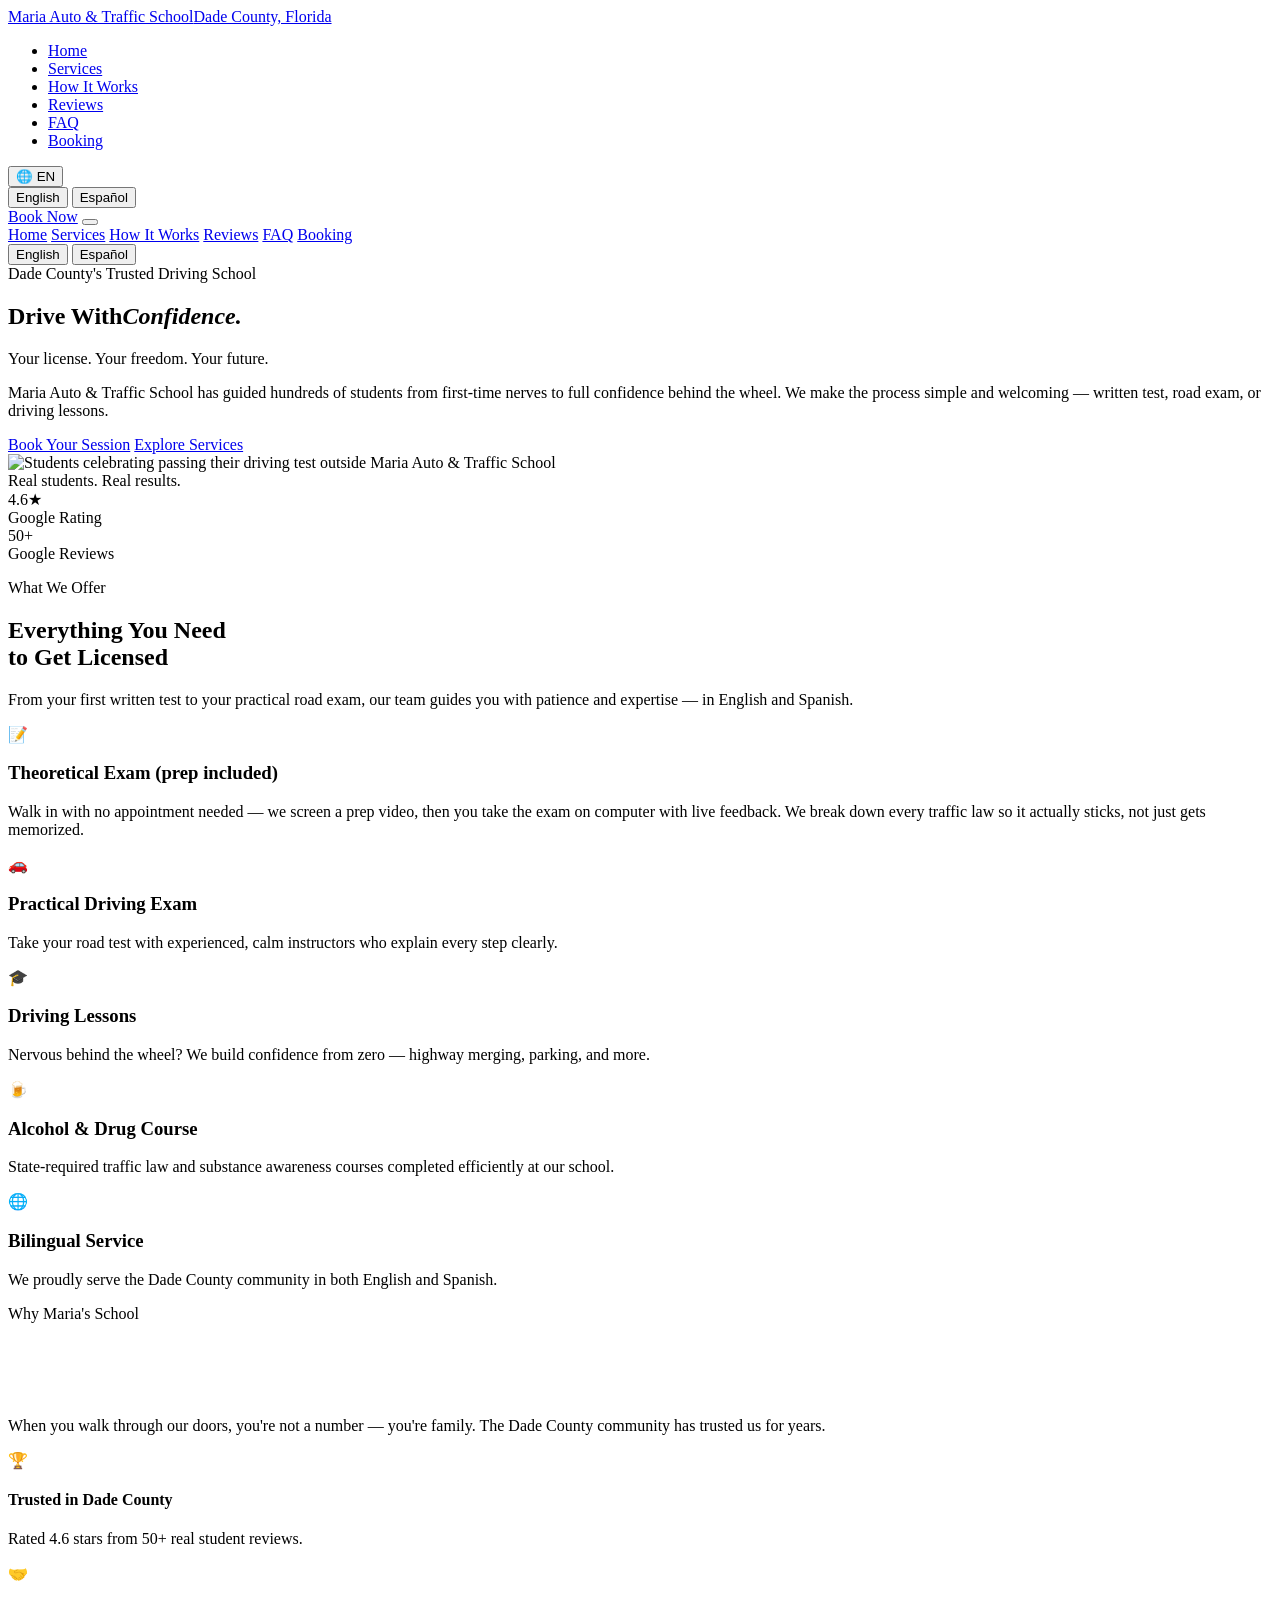
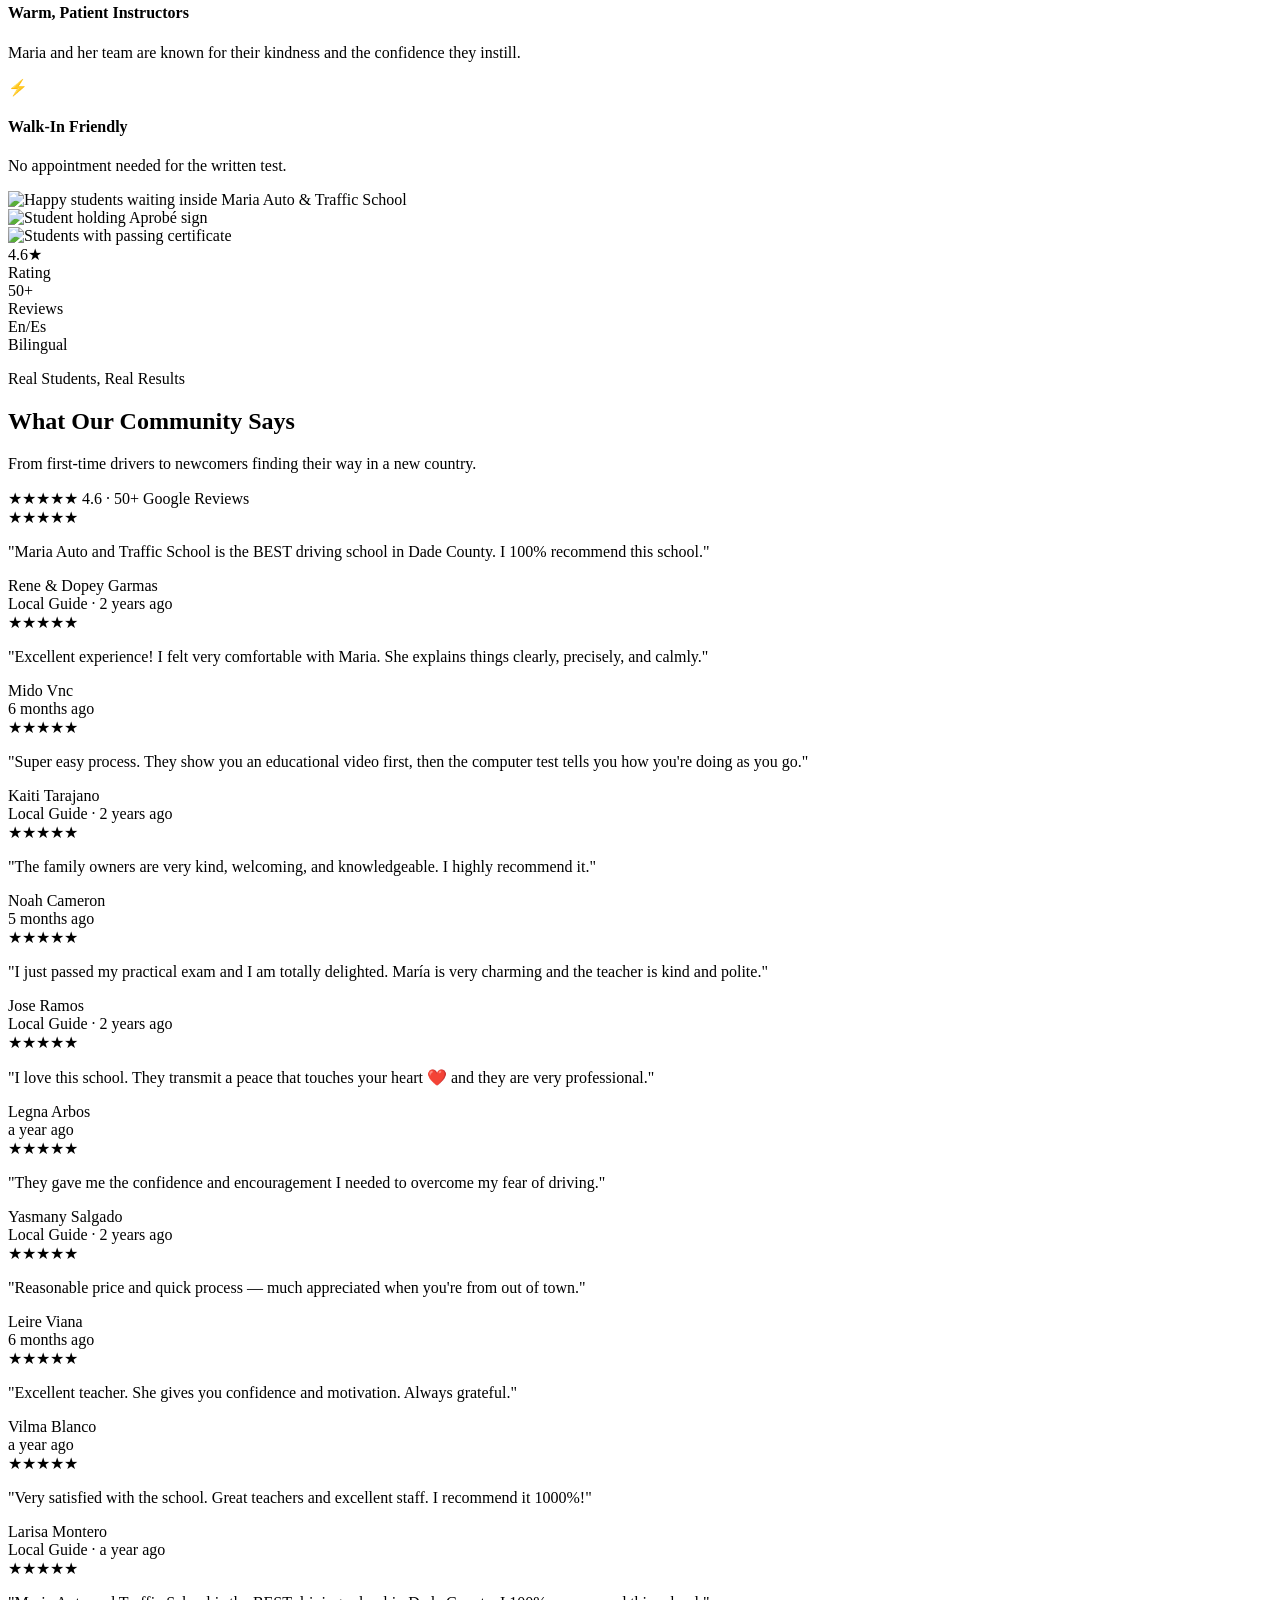
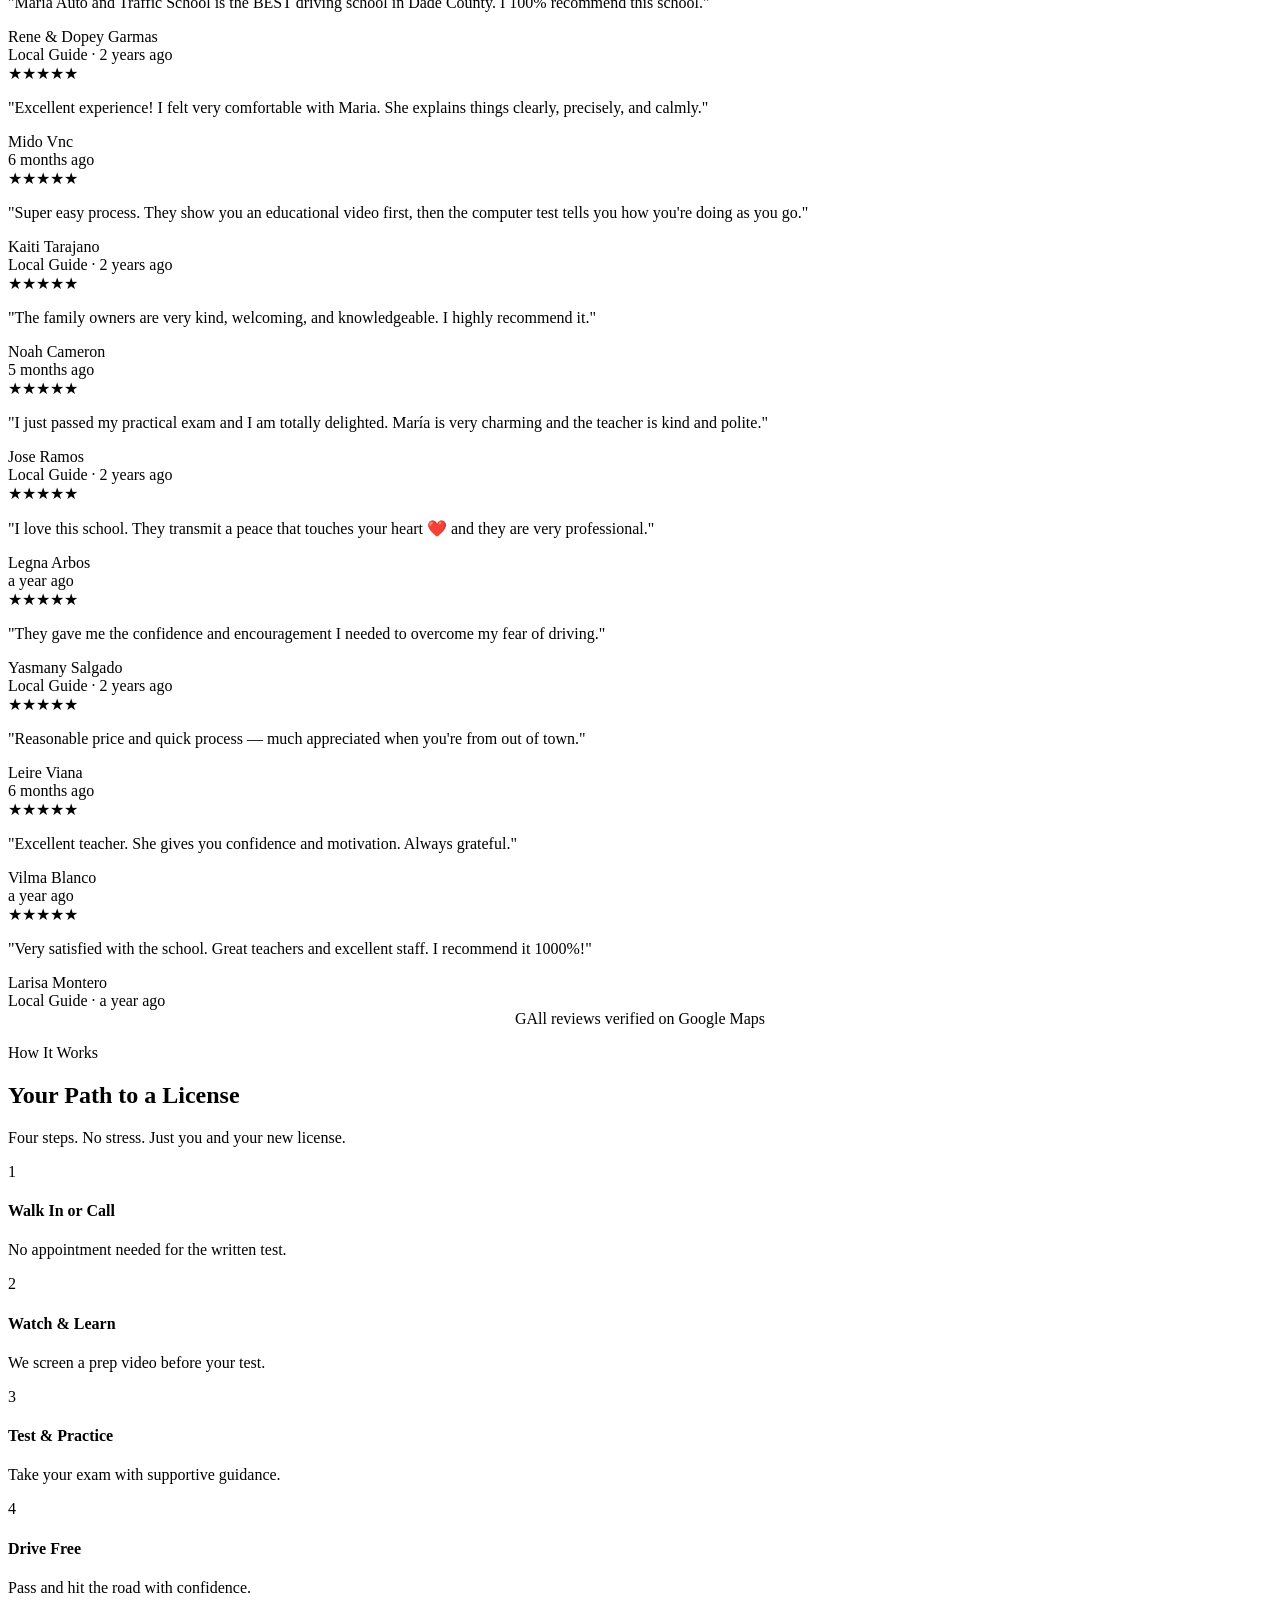
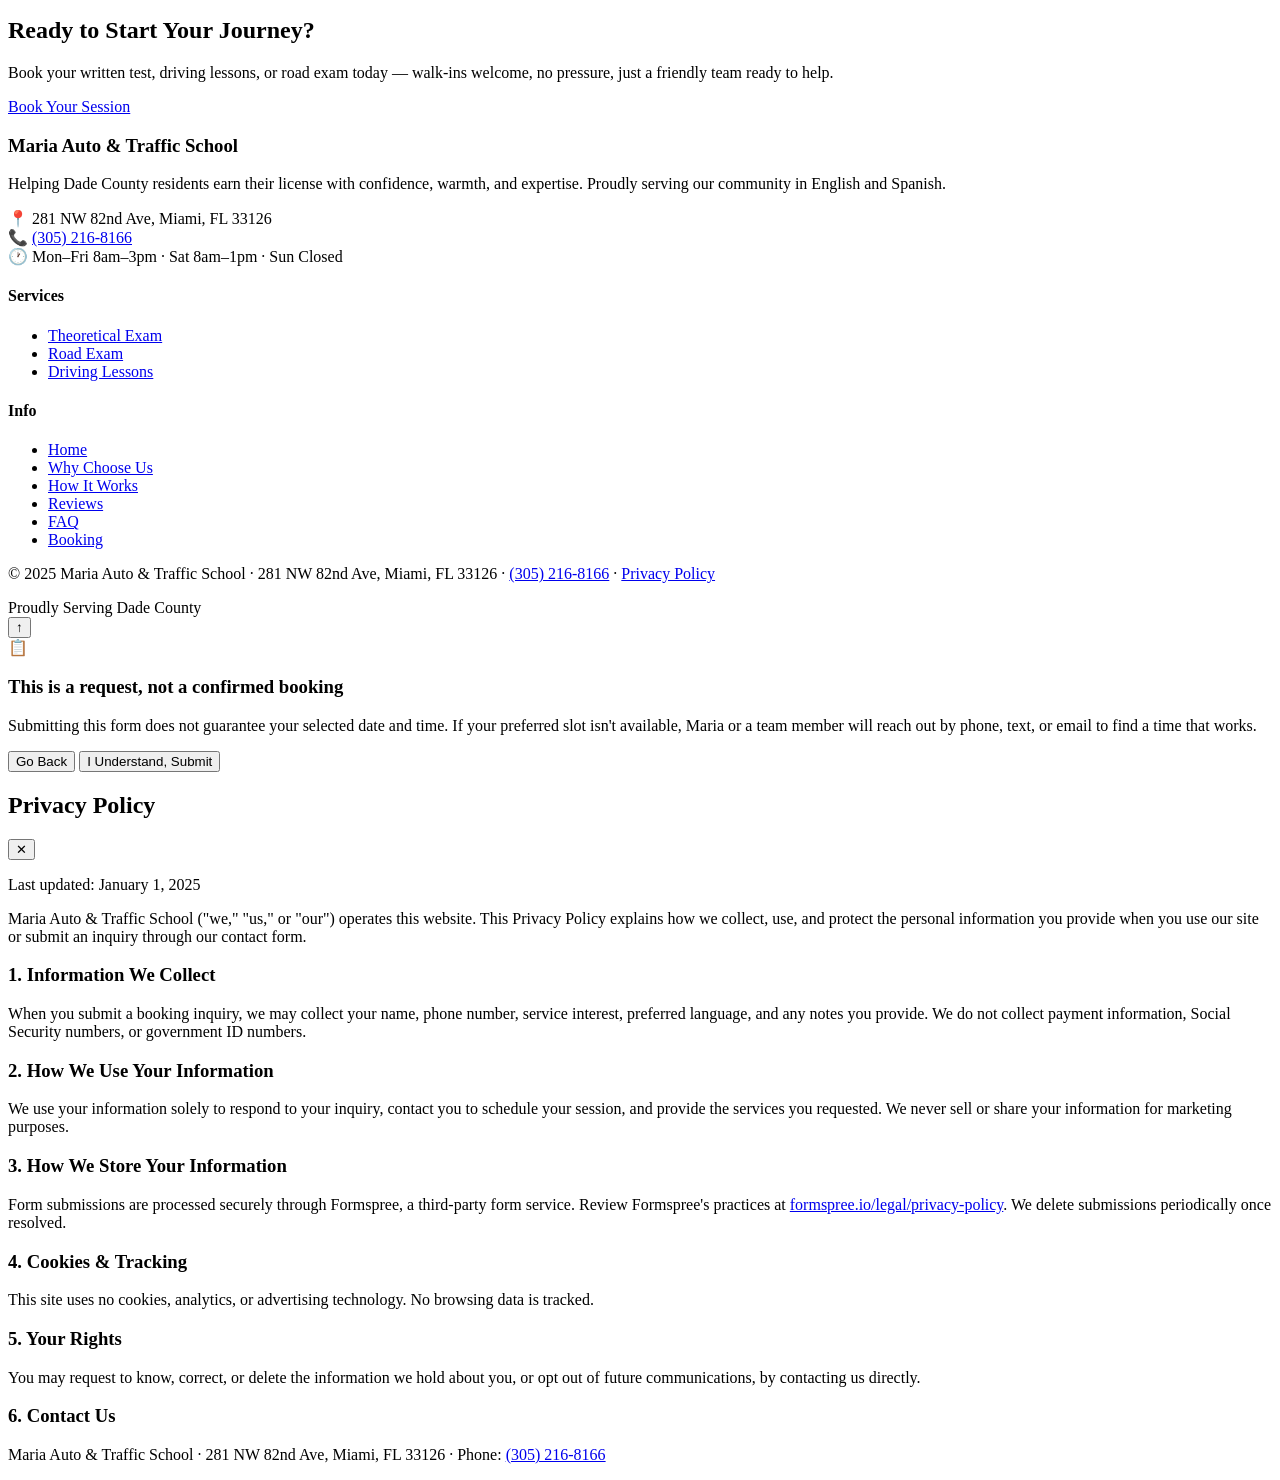
==== admin/index.html @ b940eeb6 "Add initial HTML structure for admin page" ====
<!DOCTYPE html>
<html lang="en" id="html-root">
<head>
<meta charset="UTF-8">
<meta name="viewport" content="width=device-width, initial-scale=1.0">
<title>Maria Auto & Traffic School — Dade County's Trusted Driving School</title>

<link rel="icon" type="image/svg+xml" href="data:image/svg+xml,%3Csvg xmlns='http://www.w3.org/2000/svg' viewBox='0 0 100 100'%3E%3Crect width='100' height='100' rx='20' fill='%230d1f3c'/%3E%3Ctext x='50' y='68' font-family='Georgia,serif' font-size='58' font-weight='700' fill='%23c9a84c' text-anchor='middle'%3EM%3C/text%3E%3C/svg%3E">

<meta name="description" content="Maria Auto & Traffic School — Miami-Dade's trusted driving school. Written tests, road exams, and driving lessons in English and Spanish. Walk-ins welcome.">
<meta name="robots" content="index, follow">
<link rel="canonical" href="https://mariaautoschool.netlify.app/">
<meta property="og:type" content="website">
<meta property="og:title" content="Maria Auto & Traffic School">
<meta property="og:description" content="Miami-Dade's trusted driving school. Written tests, road exams & driving lessons in English and Spanish.">
<meta property="og:image" content="https://mariaautoschool.netlify.app/images/maria3.jpg">
<meta property="og:image:alt" content="Students celebrating passing their driving test outside Maria Auto & Traffic School">
<meta name="twitter:card" content="summary_large_image">
<meta name="twitter:image" content="https://mariaautoschool.netlify.app/images/maria3.jpg">
<link rel="preconnect" href="https://fonts.googleapis.com">
<link href="https://fonts.googleapis.com/css2?family=Playfair+Display:ital,wght@0,400;0,700;0,900;1,400;1,700&family=DM+Sans:wght@300;400;500&family=Cormorant+Garamond:ital,wght@0,300;1,300;1,600&display=swap" rel="stylesheet">
<link rel="stylesheet" href="style.css">

<script type="application/ld+json">
{
  "@context": "https://schema.org",
  "@type": "DrivingSchool",
  "name": "Maria Auto & Traffic School",
  "image": "https://mariaautoschool.netlify.app/images/maria5.jpg",
  "url": "https://mariaautoschool.netlify.app/",
  "telephone": "+1-305-216-8166",
  "address": {
    "@type": "PostalAddress",
    "streetAddress": "281 NW 82nd Ave",
    "addressLocality": "Miami",
    "addressRegion": "FL",
    "postalCode": "33126",
    "addressCountry": "US"
  },
  "openingHoursSpecification": [
    {
      "@type": "OpeningHoursSpecification",
      "dayOfWeek": ["Monday", "Tuesday", "Wednesday", "Thursday", "Friday"],
      "opens": "08:00",
      "closes": "15:00"
    },
    {
      "@type": "OpeningHoursSpecification",
      "dayOfWeek": "Saturday",
      "opens": "08:00",
      "closes": "13:00"
    }
  ],
  "aggregateRating": {
    "@type": "AggregateRating",
    "ratingValue": "4.6",
    "reviewCount": "50",
    "bestRating": "5",
    "worstRating": "1"
  },
  "priceRange": "$50-$150",
  "areaServed": "Miami-Dade County, FL",
  "availableLanguage": ["English", "Spanish"]
}
</script>
<script src="https://identity.netlify.com/v1/netlify-identity-widget.js"></script>
</head>
<body>

<!-- NAV -->
<nav>
  <a href="index.html" class="nav-logo">Maria Auto & Traffic School<span>Dade County, Florida</span></a>
  <ul class="nav-links">
    <li><a href="index.html" data-i18n="nav.home">Home</a></li>
    <li><a href="#services" data-i18n="nav.services">Services</a></li>
    <li><a href="#process" data-i18n="nav.process">How It Works</a></li>
    <li><a href="#reviews" data-i18n="nav.reviews">Reviews</a></li>
    <li><a href="faq.html" data-i18n="footer.faq">FAQ</a></li>
    <li><a href="book.html" data-i18n="nav.contact">Booking</a></li>
  </ul>
  <div class="nav-right">
    <div class="lang-switch">
      <button class="lang-btn" id="lang-btn">🌐 <span id="lang-btn-label">EN</span></button>
      <div class="lang-menu" id="lang-menu">
        <button class="lang-option" data-lang="en">English</button>
        <button class="lang-option" data-lang="es">Español</button>
      </div>
    </div>
    <a href="book.html" class="nav-cta" data-i18n="nav.cta">Book Now</a>
    <button class="nav-hamburger" id="hamburger" aria-label="Open menu"><span></span><span></span><span></span></button>
  </div>
</nav>

<div class="mobile-menu" id="mobile-menu">
  <a href="index.html" class="mobile-link" data-i18n="nav.home">Home</a>
  <a href="#services" class="mobile-link" data-i18n="nav.services">Services</a>
  <a href="#process" class="mobile-link" data-i18n="nav.process">How It Works</a>
  <a href="#reviews" class="mobile-link" data-i18n="nav.reviews">Reviews</a>
  <a href="faq.html" class="mobile-link" data-i18n="footer.faq">FAQ</a>
  <a href="book.html" class="mobile-link" data-i18n="nav.contact">Booking</a>
  <div class="mobile-lang">
    <button data-lang="en">English</button>
    <button data-lang="es">Español</button>
  </div>
</div>

<section class="hero">
  <div class="hero-bg-texture"></div>
  <div class="hero-left">
    <div class="hero-badge"><span class="hero-badge-dot"></span><span data-i18n="hero.badge">Dade County's Trusted Driving School</span></div>
    <h1 class="hero-headline" data-i18n-html="hero.headline">Drive With<em>Confidence.</em></h1>
    <p class="hero-sub" data-i18n="hero.sub">Your license. Your freedom. Your future.</p>
    <p class="hero-body" data-i18n="hero.body">Maria Auto & Traffic School has guided hundreds of students from first-time nerves to full confidence behind the wheel. We make the process simple and welcoming — written test, road exam, or driving lessons.</p>
    <div class="hero-actions">
      <a href="book.html" class="btn-primary" data-i18n="hero.cta1">Book Your Session</a>
      <a href="#services" class="btn-secondary" data-i18n="hero.cta2">Explore Services</a>
    </div>
  </div>
  <div class="hero-right">
    <div class="hero-photo-wrap">
      <div class="hero-photo">
        <img src="images/maria3.jpg" alt="Students celebrating passing their driving test outside Maria Auto & Traffic School">
        <div class="hero-photo-badge" data-i18n="hero.photoBadge">Real students. Real results.</div>
      </div>
      <div class="hero-stats-row">
        <div class="hero-stat-card">
          <div class="stat-number">4.6★</div>
          <div class="stat-label" data-i18n="hero.statRating">Google Rating</div>
        </div>
        <div class="hero-stat-card">
          <div class="stat-number">50+</div>
          <div class="stat-label" data-i18n="hero.statReviews">Google Reviews</div>
        </div>
      </div>
    </div>
  </div>
</section>

<section class="services" id="services">
  <div class="services-header">
    <div>
      <p class="section-label" data-i18n="services.label">What We Offer</p>
      <h2 class="section-title" data-i18n-html="services.title">Everything You Need<br>to Get Licensed</h2>
    </div>
    <p class="services-desc" data-i18n="services.desc">From your first written test to your practical road exam, our team guides you with patience and expertise — in English and Spanish.</p>
  </div>
  <div class="services-grid">
    <div class="service-card fade-up">
      <div class="service-icon">📝</div>
      <h3 class="service-name" data-i18n="services.s5title">Theoretical Exam (prep included)</h3>
      <p class="service-desc" data-i18n="services.s5desc">Walk in with no appointment needed — we screen a prep video, then you take the exam on computer with live feedback. We break down every traffic law so it actually sticks, not just gets memorized.</p>
    </div>
    <div class="service-card fade-up">
      <div class="service-icon">🚗</div>
      <h3 class="service-name" data-i18n="services.s2title">Practical Driving Exam</h3>
      <p class="service-desc" data-i18n="services.s2desc">Take your road test with experienced, calm instructors who explain every step clearly.</p>
    </div>
    <div class="service-card fade-up">
      <div class="service-icon">🎓</div>
      <h3 class="service-name" data-i18n="services.s3title">Driving Lessons</h3>
      <p class="service-desc" data-i18n="services.s3desc">Nervous behind the wheel? We build confidence from zero — highway merging, parking, and more.</p>
    </div>
    <div class="service-card fade-up">
      <div class="service-icon">🍺</div>
      <h3 class="service-name" data-i18n="services.s4title">Alcohol & Drug Course</h3>
      <p class="service-desc" data-i18n="services.s4desc">State-required traffic law and substance awareness courses completed efficiently at our school.</p>
    </div>
    <div class="service-card fade-up">
      <div class="service-icon">🌐</div>
      <h3 class="service-name" data-i18n="services.s6title">Bilingual Service</h3>
      <p class="service-desc" data-i18n="services.s6desc">We proudly serve the Dade County community in both English and Spanish.</p>
    </div>
  </div>
</section>

<section class="why" id="why">
  <div class="why-left">
    <p class="section-label" style="color:var(--gold)" data-i18n="why.label">Why Maria's School</p>
    <h2 class="section-title" style="color:#fff" data-i18n-html="why.title">Family-Run.<br>Community-Trusted.</h2>
    <p class="why-body" data-i18n="why.body">When you walk through our doors, you're not a number — you're family. The Dade County community has trusted us for years.</p>
    <div class="why-features">
      <div class="why-feature">
        <div class="why-feature-icon">🏆</div>
        <div class="why-feature-text"><h4 data-i18n="why.f1title">Trusted in Dade County</h4><p data-i18n="why.f1desc">Rated 4.6 stars from 50+ real student reviews.</p></div>
      </div>
      <div class="why-feature">
        <div class="why-feature-icon">🤝</div>
        <div class="why-feature-text"><h4 data-i18n="why.f2title">Warm, Patient Instructors</h4><p data-i18n="why.f2desc">Maria and her team are known for their kindness and the confidence they instill.</p></div>
      </div>
      <div class="why-feature">
        <div class="why-feature-icon">⚡</div>
        <div class="why-feature-text"><h4 data-i18n="why.f3title">Walk-In Friendly</h4><p data-i18n="why.f3desc">No appointment needed for the written test.</p></div>
      </div>
    </div>
  </div>
  <div class="why-right">
    <div class="why-photo-grid">
      <div class="why-photo-main"><img src="images/maria1.jpg" alt="Happy students waiting inside Maria Auto & Traffic School" loading="lazy"></div>
      <div class="why-photo-side">
        <div class="why-photo-small"><img src="images/maria4.jpg" alt="Student holding Aprobé sign" loading="lazy"></div>
        <div class="why-photo-small"><img src="images/maria2.jpg" alt="Students with passing certificate" loading="lazy"></div>
      </div>
    </div>
    <div class="why-mini-stats">
      <div class="why-mini"><div class="why-mini-num">4.6★</div><div class="why-mini-label" data-i18n="why.mRating">Rating</div></div>
      <div class="why-mini"><div class="why-mini-num">50+</div><div class="why-mini-label" data-i18n="why.mReviews">Reviews</div></div>
      <div class="why-mini"><div class="why-mini-num">En/Es</div><div class="why-mini-label" data-i18n="why.mLang">Bilingual</div></div>
    </div>
  </div>
</section>

<section class="reviews" id="reviews">
  <div class="reviews-header">
    <p class="section-label" data-i18n="reviews.label">Real Students, Real Results</p>
    <h2 class="section-title" data-i18n="reviews.title">What Our Community Says</h2>
    <p class="reviews-sub" data-i18n="reviews.sub">From first-time drivers to newcomers finding their way in a new country.</p>
    <div class="reviews-rating-badge">
      <span class="stars">★★★★★</span>
      <span class="num">4.6</span>
      <span class="count">· 50+ <span data-i18n="reviews.googleReviews">Google Reviews</span></span>
    </div>
  </div>
  <div class="reviews-track-wrap">
    <div class="reviews-track">
      <div class="review-card"><div class="review-stars">★★★★★</div><p class="review-text">"Maria Auto and Traffic School is the BEST driving school in Dade County. I 100% recommend this school."</p><div class="review-author">Rene & Dopey Garmas</div><div class="review-time">Local Guide · 2 years ago</div></div>
      <div class="review-card"><div class="review-stars">★★★★★</div><p class="review-text">"Excellent experience! I felt very comfortable with Maria. She explains things clearly, precisely, and calmly."</p><div class="review-author">Mido Vnc</div><div class="review-time">6 months ago</div></div>
      <div class="review-card"><div class="review-stars">★★★★★</div><p class="review-text">"Super easy process. They show you an educational video first, then the computer test tells you how you're doing as you go."</p><div class="review-author">Kaiti Tarajano</div><div class="review-time">Local Guide · 2 years ago</div></div>
      <div class="review-card"><div class="review-stars">★★★★★</div><p class="review-text">"The family owners are very kind, welcoming, and knowledgeable. I highly recommend it."</p><div class="review-author">Noah Cameron</div><div class="review-time">5 months ago</div></div>
      <div class="review-card"><div class="review-stars">★★★★★</div><p class="review-text">"I just passed my practical exam and I am totally delighted. María is very charming and the teacher is kind and polite."</p><div class="review-author">Jose Ramos</div><div class="review-time">Local Guide · 2 years ago</div></div>
      <div class="review-card"><div class="review-stars">★★★★★</div><p class="review-text">"I love this school. They transmit a peace that touches your heart ❤️ and they are very professional."</p><div class="review-author">Legna Arbos</div><div class="review-time">a year ago</div></div>
      <div class="review-card"><div class="review-stars">★★★★★</div><p class="review-text">"They gave me the confidence and encouragement I needed to overcome my fear of driving."</p><div class="review-author">Yasmany Salgado</div><div class="review-time">Local Guide · 2 years ago</div></div>
      <div class="review-card"><div class="review-stars">★★★★★</div><p class="review-text">"Reasonable price and quick process — much appreciated when you're from out of town."</p><div class="review-author">Leire Viana</div><div class="review-time">6 months ago</div></div>
      <div class="review-card"><div class="review-stars">★★★★★</div><p class="review-text">"Excellent teacher. She gives you confidence and motivation. Always grateful."</p><div class="review-author">Vilma Blanco</div><div class="review-time">a year ago</div></div>
      <div class="review-card"><div class="review-stars">★★★★★</div><p class="review-text">"Very satisfied with the school. Great teachers and excellent staff. I recommend it 1000%!"</p><div class="review-author">Larisa Montero</div><div class="review-time">Local Guide · a year ago</div></div>
      <!-- duplicate for seamless loop -->
      <div class="review-card"><div class="review-stars">★★★★★</div><p class="review-text">"Maria Auto and Traffic School is the BEST driving school in Dade County. I 100% recommend this school."</p><div class="review-author">Rene & Dopey Garmas</div><div class="review-time">Local Guide · 2 years ago</div></div>
      <div class="review-card"><div class="review-stars">★★★★★</div><p class="review-text">"Excellent experience! I felt very comfortable with Maria. She explains things clearly, precisely, and calmly."</p><div class="review-author">Mido Vnc</div><div class="review-time">6 months ago</div></div>
      <div class="review-card"><div class="review-stars">★★★★★</div><p class="review-text">"Super easy process. They show you an educational video first, then the computer test tells you how you're doing as you go."</p><div class="review-author">Kaiti Tarajano</div><div class="review-time">Local Guide · 2 years ago</div></div>
      <div class="review-card"><div class="review-stars">★★★★★</div><p class="review-text">"The family owners are very kind, welcoming, and knowledgeable. I highly recommend it."</p><div class="review-author">Noah Cameron</div><div class="review-time">5 months ago</div></div>
      <div class="review-card"><div class="review-stars">★★★★★</div><p class="review-text">"I just passed my practical exam and I am totally delighted. María is very charming and the teacher is kind and polite."</p><div class="review-author">Jose Ramos</div><div class="review-time">Local Guide · 2 years ago</div></div>
      <div class="review-card"><div class="review-stars">★★★★★</div><p class="review-text">"I love this school. They transmit a peace that touches your heart ❤️ and they are very professional."</p><div class="review-author">Legna Arbos</div><div class="review-time">a year ago</div></div>
      <div class="review-card"><div class="review-stars">★★★★★</div><p class="review-text">"They gave me the confidence and encouragement I needed to overcome my fear of driving."</p><div class="review-author">Yasmany Salgado</div><div class="review-time">Local Guide · 2 years ago</div></div>
      <div class="review-card"><div class="review-stars">★★★★★</div><p class="review-text">"Reasonable price and quick process — much appreciated when you're from out of town."</p><div class="review-author">Leire Viana</div><div class="review-time">6 months ago</div></div>
      <div class="review-card"><div class="review-stars">★★★★★</div><p class="review-text">"Excellent teacher. She gives you confidence and motivation. Always grateful."</p><div class="review-author">Vilma Blanco</div><div class="review-time">a year ago</div></div>
      <div class="review-card"><div class="review-stars">★★★★★</div><p class="review-text">"Very satisfied with the school. Great teachers and excellent staff. I recommend it 1000%!"</p><div class="review-author">Larisa Montero</div><div class="review-time">Local Guide · a year ago</div></div>
    </div>
  </div>
  <div style="text-align:center">
    <div class="google-badge"><span class="g-logo">G</span><span data-i18n="reviews.verified">All reviews verified on Google Maps</span></div>
  </div>
</section>

<section class="process" id="process">
  <div class="process-header">
    <p class="section-label" data-i18n="process.label">How It Works</p>
    <h2 class="section-title" data-i18n="process.title">Your Path to a License</h2>
    <p data-i18n="process.sub">Four steps. No stress. Just you and your new license.</p>
  </div>
  <div class="process-steps">
    <div class="process-step fade-up"><div class="step-num">1</div><h4 class="step-title" data-i18n="process.p1title">Walk In or Call</h4><p class="step-desc" data-i18n="process.p1desc">No appointment needed for the written test.</p></div>
    <div class="process-step fade-up"><div class="step-num">2</div><h4 class="step-title" data-i18n="process.p2title">Watch & Learn</h4><p class="step-desc" data-i18n="process.p2desc">We screen a prep video before your test.</p></div>
    <div class="process-step fade-up"><div class="step-num">3</div><h4 class="step-title" data-i18n="process.p3title">Test & Practice</h4><p class="step-desc" data-i18n="process.p3desc">Take your exam with supportive guidance.</p></div>
    <div class="process-step fade-up"><div class="step-num">4</div><h4 class="step-title" data-i18n="process.p4title">Drive Free</h4><p class="step-desc" data-i18n="process.p4desc">Pass and hit the road with confidence.</p></div>
  </div>
</section>


<!-- CLOSING CTA -->
<section class="closing-cta">
  <div class="closing-cta-inner">
    <h2 data-i18n="cta.title">Ready to Start Your Journey?</h2>
    <p data-i18n="cta.body">Book your written test, driving lessons, or road exam today — walk-ins welcome, no pressure, just a friendly team ready to help.</p>
    <a href="book.html" class="btn-primary" data-i18n="hero.cta1">Book Your Session</a>
  </div>
</section>

<footer>
  <div class="footer-inner">
    <div class="footer-brand">
      <h3>Maria Auto & Traffic School</h3>
      <p data-i18n="footer.tagline">Helping Dade County residents earn their license with confidence, warmth, and expertise. Proudly serving our community in English and Spanish.</p>
      <div class="footer-contact-mini">
        📍 281 NW 82nd Ave, Miami, FL 33126<br>
        📞 <a href="tel:+13052168166">(305) 216-8166</a><br>
        🕐 <span data-i18n-html="contact.hoursValue">Mon–Fri 8am–3pm · Sat 8am–1pm · Sun Closed</span>
      </div>
    </div>
    <div class="footer-col">
      <h4 data-i18n="footer.servicesHeader">Services</h4>
      <ul>
        <li><a href="#services" data-i18n="services.s5title">Theoretical Exam</a></li>
        <li><a href="#services" data-i18n="services.s2title">Road Exam</a></li>
        <li><a href="#services" data-i18n="services.s3title">Driving Lessons</a></li>
      </ul>
    </div>
    <div class="footer-col">
      <h4 data-i18n="footer.infoHeader">Info</h4>
      <ul>
        <li><a href="index.html" data-i18n="nav.home">Home</a></li>
        <li><a href="#why" data-i18n="footer.why">Why Choose Us</a></li>
        <li><a href="#process" data-i18n="nav.process">How It Works</a></li>
        <li><a href="#reviews" data-i18n="nav.reviews">Reviews</a></li>
        <li><a href="faq.html" data-i18n="footer.faq">FAQ</a></li>
        <li><a href="book.html" data-i18n="nav.contact">Booking</a></li>
      </ul>
    </div>
  </div>
  <div class="footer-bottom">
    <p>© <span id="footer-year">2025</span> Maria Auto & Traffic School · 281 NW 82nd Ave, Miami, FL 33126 · <a href="tel:+13052168166">(305) 216-8166</a> · <a href="#" id="privacy-link" data-i18n="footer.privacy">Privacy Policy</a></p>
    <div class="footer-dade" data-i18n="footer.badge">Proudly Serving Dade County</div>
  </div>
</footer>

<button class="back-to-top" id="back-to-top" aria-label="Back to top">↑</button>

<!-- BOOKING CONFIRMATION MODAL -->
<div class="booking-modal-overlay" id="booking-modal" role="dialog" aria-modal="true" aria-label="Booking request notice">
  <div class="booking-modal-box">
    <div class="booking-modal-icon">📋</div>
    <h3 data-i18n="form.modalTitle">This is a request, not a confirmed booking</h3>
    <p data-i18n="form.modalBody">Submitting this form does not guarantee your selected date and time. If your preferred slot isn't available, Maria or a team member will reach out by phone, text, or email to find a time that works.</p>
    <div class="booking-modal-actions">
      <button type="button" class="booking-modal-cancel" id="booking-modal-cancel" data-i18n="form.modalCancel">Go Back</button>
      <button type="button" class="booking-modal-confirm" id="booking-modal-confirm" data-i18n="form.modalConfirm">I Understand, Submit</button>
    </div>
  </div>
</div>

<!-- PRIVACY MODAL -->
<div class="modal-overlay" id="privacy-modal" role="dialog" aria-modal="true" aria-label="Privacy Policy">
  <div class="modal-box">
    <div class="modal-header">
      <h2 data-i18n="privacy.title">Privacy Policy</h2>
      <button class="modal-close" id="modal-close" aria-label="Close">✕</button>
    </div>
    <div class="modal-body">
      <p class="updated" data-i18n="privacy.updated">Last updated: January 1, 2025</p>
      <p data-i18n="privacy.intro">Maria Auto & Traffic School ("we," "us," or "our") operates this website. This Privacy Policy explains how we collect, use, and protect the personal information you provide when you use our site or submit an inquiry through our contact form.</p>
      <h3 data-i18n="privacy.h1">1. Information We Collect</h3>
      <p data-i18n="privacy.p1">When you submit a booking inquiry, we may collect your name, phone number, service interest, preferred language, and any notes you provide. We do not collect payment information, Social Security numbers, or government ID numbers.</p>
      <h3 data-i18n="privacy.h2">2. How We Use Your Information</h3>
      <p data-i18n="privacy.p2">We use your information solely to respond to your inquiry, contact you to schedule your session, and provide the services you requested. We never sell or share your information for marketing purposes.</p>
      <h3 data-i18n="privacy.h3">3. How We Store Your Information</h3>
      <p data-i18n-html="privacy.p3">Form submissions are processed securely through Formspree, a third-party form service. Review Formspree's practices at <a href="https://formspree.io/legal/privacy-policy/" target="_blank" rel="noopener">formspree.io/legal/privacy-policy</a>. We delete submissions periodically once resolved.</p>
      <h3 data-i18n="privacy.h4">4. Cookies & Tracking</h3>
      <p data-i18n="privacy.p4">This site uses no cookies, analytics, or advertising technology. No browsing data is tracked.</p>
      <h3 data-i18n="privacy.h5">5. Your Rights</h3>
      <p data-i18n="privacy.p5">You may request to know, correct, or delete the information we hold about you, or opt out of future communications, by contacting us directly.</p>
      <h3 data-i18n="privacy.h6">6. Contact Us</h3>
      <p data-i18n-html="privacy.p6">Maria Auto & Traffic School · 281 NW 82nd Ave, Miami, FL 33126 · Phone: <a href="tel:+13052168166">(305) 216-8166</a></p>
    </div>
  </div>
</div>

<script src="script.js"></script>
</body>
</html>
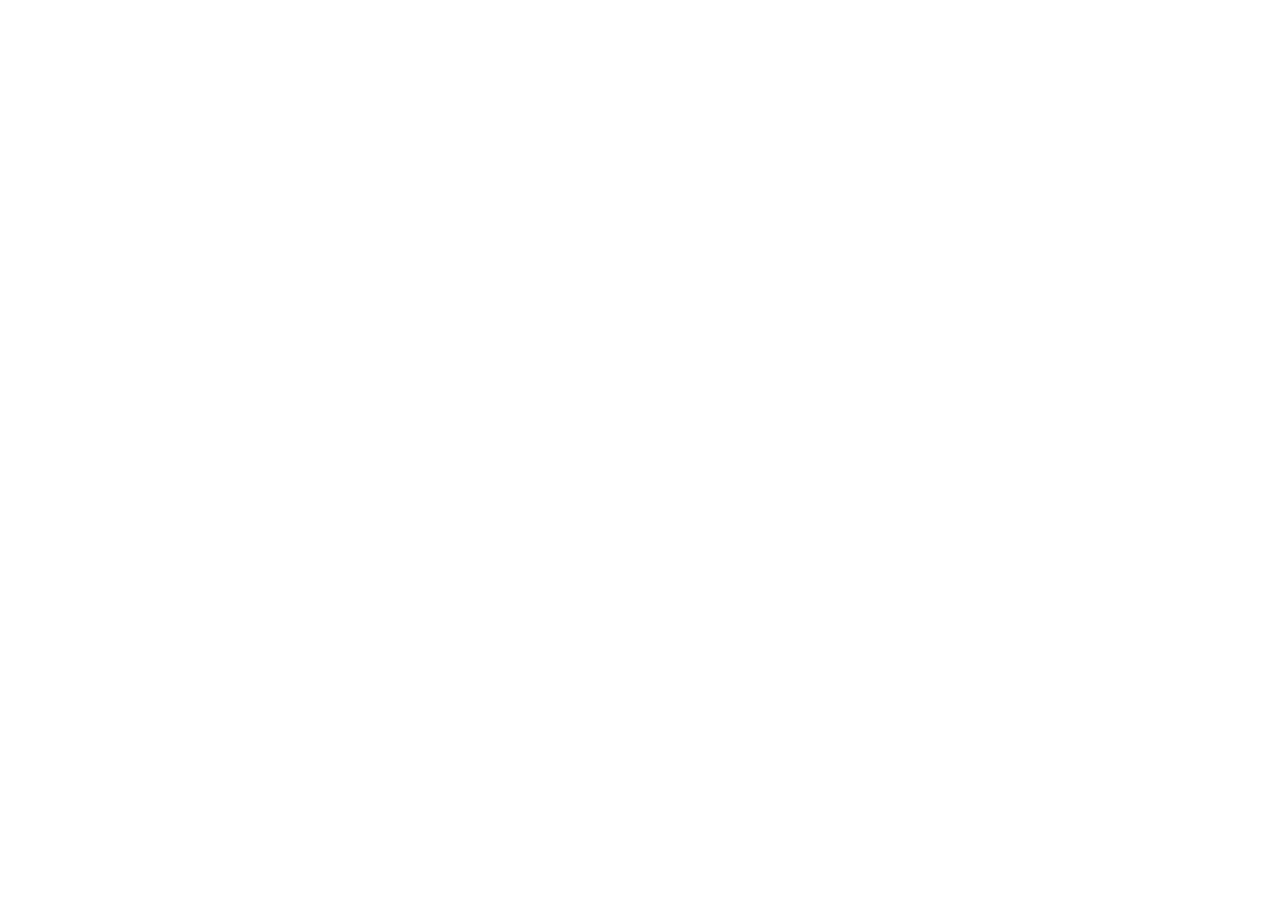
==== commit 0328afa0: "Refactor HTML structure and update meta tags" ====
--- a/admin/index.html
+++ b/admin/index.html
@@ -1,357 +1,12 @@
-<!DOCTYPE html>
-<html lang="en" id="html-root">
+<!doctype html>
+<html>
 <head>
-<meta charset="UTF-8">
-<meta name="viewport" content="width=device-width, initial-scale=1.0">
-<title>Maria Auto & Traffic School — Dade County's Trusted Driving School</title>
-
-<link rel="icon" type="image/svg+xml" href="data:image/svg+xml,%3Csvg xmlns='http://www.w3.org/2000/svg' viewBox='0 0 100 100'%3E%3Crect width='100' height='100' rx='20' fill='%230d1f3c'/%3E%3Ctext x='50' y='68' font-family='Georgia,serif' font-size='58' font-weight='700' fill='%23c9a84c' text-anchor='middle'%3EM%3C/text%3E%3C/svg%3E">
-
-<meta name="description" content="Maria Auto & Traffic School — Miami-Dade's trusted driving school. Written tests, road exams, and driving lessons in English and Spanish. Walk-ins welcome.">
-<meta name="robots" content="index, follow">
-<link rel="canonical" href="https://mariaautoschool.netlify.app/">
-<meta property="og:type" content="website">
-<meta property="og:title" content="Maria Auto & Traffic School">
-<meta property="og:description" content="Miami-Dade's trusted driving school. Written tests, road exams & driving lessons in English and Spanish.">
-<meta property="og:image" content="https://mariaautoschool.netlify.app/images/maria3.jpg">
-<meta property="og:image:alt" content="Students celebrating passing their driving test outside Maria Auto & Traffic School">
-<meta name="twitter:card" content="summary_large_image">
-<meta name="twitter:image" content="https://mariaautoschool.netlify.app/images/maria3.jpg">
-<link rel="preconnect" href="https://fonts.googleapis.com">
-<link href="https://fonts.googleapis.com/css2?family=Playfair+Display:ital,wght@0,400;0,700;0,900;1,400;1,700&family=DM+Sans:wght@300;400;500&family=Cormorant+Garamond:ital,wght@0,300;1,300;1,600&display=swap" rel="stylesheet">
-<link rel="stylesheet" href="style.css">
-
-<script type="application/ld+json">
-{
-  "@context": "https://schema.org",
-  "@type": "DrivingSchool",
-  "name": "Maria Auto & Traffic School",
-  "image": "https://mariaautoschool.netlify.app/images/maria5.jpg",
-  "url": "https://mariaautoschool.netlify.app/",
-  "telephone": "+1-305-216-8166",
-  "address": {
-    "@type": "PostalAddress",
-    "streetAddress": "281 NW 82nd Ave",
-    "addressLocality": "Miami",
-    "addressRegion": "FL",
-    "postalCode": "33126",
-    "addressCountry": "US"
-  },
-  "openingHoursSpecification": [
-    {
-      "@type": "OpeningHoursSpecification",
-      "dayOfWeek": ["Monday", "Tuesday", "Wednesday", "Thursday", "Friday"],
-      "opens": "08:00",
-      "closes": "15:00"
-    },
-    {
-      "@type": "OpeningHoursSpecification",
-      "dayOfWeek": "Saturday",
-      "opens": "08:00",
-      "closes": "13:00"
-    }
-  ],
-  "aggregateRating": {
-    "@type": "AggregateRating",
-    "ratingValue": "4.6",
-    "reviewCount": "50",
-    "bestRating": "5",
-    "worstRating": "1"
-  },
-  "priceRange": "$50-$150",
-  "areaServed": "Miami-Dade County, FL",
-  "availableLanguage": ["English", "Spanish"]
-}
-</script>
-<script src="https://identity.netlify.com/v1/netlify-identity-widget.js"></script>
+  <meta charset="utf-8" />
+  <meta name="viewport" content="width=device-width, initial-scale=1.0" />
+  <meta name="robots" content="noindex">
+  <title>Maria Auto — Site Editor</title>
 </head>
 <body>
-
-<!-- NAV -->
-<nav>
-  <a href="index.html" class="nav-logo">Maria Auto & Traffic School<span>Dade County, Florida</span></a>
-  <ul class="nav-links">
-    <li><a href="index.html" data-i18n="nav.home">Home</a></li>
-    <li><a href="#services" data-i18n="nav.services">Services</a></li>
-    <li><a href="#process" data-i18n="nav.process">How It Works</a></li>
-    <li><a href="#reviews" data-i18n="nav.reviews">Reviews</a></li>
-    <li><a href="faq.html" data-i18n="footer.faq">FAQ</a></li>
-    <li><a href="book.html" data-i18n="nav.contact">Booking</a></li>
-  </ul>
-  <div class="nav-right">
-    <div class="lang-switch">
-      <button class="lang-btn" id="lang-btn">🌐 <span id="lang-btn-label">EN</span></button>
-      <div class="lang-menu" id="lang-menu">
-        <button class="lang-option" data-lang="en">English</button>
-        <button class="lang-option" data-lang="es">Español</button>
-      </div>
-    </div>
-    <a href="book.html" class="nav-cta" data-i18n="nav.cta">Book Now</a>
-    <button class="nav-hamburger" id="hamburger" aria-label="Open menu"><span></span><span></span><span></span></button>
-  </div>
-</nav>
-
-<div class="mobile-menu" id="mobile-menu">
-  <a href="index.html" class="mobile-link" data-i18n="nav.home">Home</a>
-  <a href="#services" class="mobile-link" data-i18n="nav.services">Services</a>
-  <a href="#process" class="mobile-link" data-i18n="nav.process">How It Works</a>
-  <a href="#reviews" class="mobile-link" data-i18n="nav.reviews">Reviews</a>
-  <a href="faq.html" class="mobile-link" data-i18n="footer.faq">FAQ</a>
-  <a href="book.html" class="mobile-link" data-i18n="nav.contact">Booking</a>
-  <div class="mobile-lang">
-    <button data-lang="en">English</button>
-    <button data-lang="es">Español</button>
-  </div>
-</div>
-
-<section class="hero">
-  <div class="hero-bg-texture"></div>
-  <div class="hero-left">
-    <div class="hero-badge"><span class="hero-badge-dot"></span><span data-i18n="hero.badge">Dade County's Trusted Driving School</span></div>
-    <h1 class="hero-headline" data-i18n-html="hero.headline">Drive With<em>Confidence.</em></h1>
-    <p class="hero-sub" data-i18n="hero.sub">Your license. Your freedom. Your future.</p>
-    <p class="hero-body" data-i18n="hero.body">Maria Auto & Traffic School has guided hundreds of students from first-time nerves to full confidence behind the wheel. We make the process simple and welcoming — written test, road exam, or driving lessons.</p>
-    <div class="hero-actions">
-      <a href="book.html" class="btn-primary" data-i18n="hero.cta1">Book Your Session</a>
-      <a href="#services" class="btn-secondary" data-i18n="hero.cta2">Explore Services</a>
-    </div>
-  </div>
-  <div class="hero-right">
-    <div class="hero-photo-wrap">
-      <div class="hero-photo">
-        <img src="images/maria3.jpg" alt="Students celebrating passing their driving test outside Maria Auto & Traffic School">
-        <div class="hero-photo-badge" data-i18n="hero.photoBadge">Real students. Real results.</div>
-      </div>
-      <div class="hero-stats-row">
-        <div class="hero-stat-card">
-          <div class="stat-number">4.6★</div>
-          <div class="stat-label" data-i18n="hero.statRating">Google Rating</div>
-        </div>
-        <div class="hero-stat-card">
-          <div class="stat-number">50+</div>
-          <div class="stat-label" data-i18n="hero.statReviews">Google Reviews</div>
-        </div>
-      </div>
-    </div>
-  </div>
-</section>
-
-<section class="services" id="services">
-  <div class="services-header">
-    <div>
-      <p class="section-label" data-i18n="services.label">What We Offer</p>
-      <h2 class="section-title" data-i18n-html="services.title">Everything You Need<br>to Get Licensed</h2>
-    </div>
-    <p class="services-desc" data-i18n="services.desc">From your first written test to your practical road exam, our team guides you with patience and expertise — in English and Spanish.</p>
-  </div>
-  <div class="services-grid">
-    <div class="service-card fade-up">
-      <div class="service-icon">📝</div>
-      <h3 class="service-name" data-i18n="services.s5title">Theoretical Exam (prep included)</h3>
-      <p class="service-desc" data-i18n="services.s5desc">Walk in with no appointment needed — we screen a prep video, then you take the exam on computer with live feedback. We break down every traffic law so it actually sticks, not just gets memorized.</p>
-    </div>
-    <div class="service-card fade-up">
-      <div class="service-icon">🚗</div>
-      <h3 class="service-name" data-i18n="services.s2title">Practical Driving Exam</h3>
-      <p class="service-desc" data-i18n="services.s2desc">Take your road test with experienced, calm instructors who explain every step clearly.</p>
-    </div>
-    <div class="service-card fade-up">
-      <div class="service-icon">🎓</div>
-      <h3 class="service-name" data-i18n="services.s3title">Driving Lessons</h3>
-      <p class="service-desc" data-i18n="services.s3desc">Nervous behind the wheel? We build confidence from zero — highway merging, parking, and more.</p>
-    </div>
-    <div class="service-card fade-up">
-      <div class="service-icon">🍺</div>
-      <h3 class="service-name" data-i18n="services.s4title">Alcohol & Drug Course</h3>
-      <p class="service-desc" data-i18n="services.s4desc">State-required traffic law and substance awareness courses completed efficiently at our school.</p>
-    </div>
-    <div class="service-card fade-up">
-      <div class="service-icon">🌐</div>
-      <h3 class="service-name" data-i18n="services.s6title">Bilingual Service</h3>
-      <p class="service-desc" data-i18n="services.s6desc">We proudly serve the Dade County community in both English and Spanish.</p>
-    </div>
-  </div>
-</section>
-
-<section class="why" id="why">
-  <div class="why-left">
-    <p class="section-label" style="color:var(--gold)" data-i18n="why.label">Why Maria's School</p>
-    <h2 class="section-title" style="color:#fff" data-i18n-html="why.title">Family-Run.<br>Community-Trusted.</h2>
-    <p class="why-body" data-i18n="why.body">When you walk through our doors, you're not a number — you're family. The Dade County community has trusted us for years.</p>
-    <div class="why-features">
-      <div class="why-feature">
-        <div class="why-feature-icon">🏆</div>
-        <div class="why-feature-text"><h4 data-i18n="why.f1title">Trusted in Dade County</h4><p data-i18n="why.f1desc">Rated 4.6 stars from 50+ real student reviews.</p></div>
-      </div>
-      <div class="why-feature">
-        <div class="why-feature-icon">🤝</div>
-        <div class="why-feature-text"><h4 data-i18n="why.f2title">Warm, Patient Instructors</h4><p data-i18n="why.f2desc">Maria and her team are known for their kindness and the confidence they instill.</p></div>
-      </div>
-      <div class="why-feature">
-        <div class="why-feature-icon">⚡</div>
-        <div class="why-feature-text"><h4 data-i18n="why.f3title">Walk-In Friendly</h4><p data-i18n="why.f3desc">No appointment needed for the written test.</p></div>
-      </div>
-    </div>
-  </div>
-  <div class="why-right">
-    <div class="why-photo-grid">
-      <div class="why-photo-main"><img src="images/maria1.jpg" alt="Happy students waiting inside Maria Auto & Traffic School" loading="lazy"></div>
-      <div class="why-photo-side">
-        <div class="why-photo-small"><img src="images/maria4.jpg" alt="Student holding Aprobé sign" loading="lazy"></div>
-        <div class="why-photo-small"><img src="images/maria2.jpg" alt="Students with passing certificate" loading="lazy"></div>
-      </div>
-    </div>
-    <div class="why-mini-stats">
-      <div class="why-mini"><div class="why-mini-num">4.6★</div><div class="why-mini-label" data-i18n="why.mRating">Rating</div></div>
-      <div class="why-mini"><div class="why-mini-num">50+</div><div class="why-mini-label" data-i18n="why.mReviews">Reviews</div></div>
-      <div class="why-mini"><div class="why-mini-num">En/Es</div><div class="why-mini-label" data-i18n="why.mLang">Bilingual</div></div>
-    </div>
-  </div>
-</section>
-
-<section class="reviews" id="reviews">
-  <div class="reviews-header">
-    <p class="section-label" data-i18n="reviews.label">Real Students, Real Results</p>
-    <h2 class="section-title" data-i18n="reviews.title">What Our Community Says</h2>
-    <p class="reviews-sub" data-i18n="reviews.sub">From first-time drivers to newcomers finding their way in a new country.</p>
-    <div class="reviews-rating-badge">
-      <span class="stars">★★★★★</span>
-      <span class="num">4.6</span>
-      <span class="count">· 50+ <span data-i18n="reviews.googleReviews">Google Reviews</span></span>
-    </div>
-  </div>
-  <div class="reviews-track-wrap">
-    <div class="reviews-track">
-      <div class="review-card"><div class="review-stars">★★★★★</div><p class="review-text">"Maria Auto and Traffic School is the BEST driving school in Dade County. I 100% recommend this school."</p><div class="review-author">Rene & Dopey Garmas</div><div class="review-time">Local Guide · 2 years ago</div></div>
-      <div class="review-card"><div class="review-stars">★★★★★</div><p class="review-text">"Excellent experience! I felt very comfortable with Maria. She explains things clearly, precisely, and calmly."</p><div class="review-author">Mido Vnc</div><div class="review-time">6 months ago</div></div>
-      <div class="review-card"><div class="review-stars">★★★★★</div><p class="review-text">"Super easy process. They show you an educational video first, then the computer test tells you how you're doing as you go."</p><div class="review-author">Kaiti Tarajano</div><div class="review-time">Local Guide · 2 years ago</div></div>
-      <div class="review-card"><div class="review-stars">★★★★★</div><p class="review-text">"The family owners are very kind, welcoming, and knowledgeable. I highly recommend it."</p><div class="review-author">Noah Cameron</div><div class="review-time">5 months ago</div></div>
-      <div class="review-card"><div class="review-stars">★★★★★</div><p class="review-text">"I just passed my practical exam and I am totally delighted. María is very charming and the teacher is kind and polite."</p><div class="review-author">Jose Ramos</div><div class="review-time">Local Guide · 2 years ago</div></div>
-      <div class="review-card"><div class="review-stars">★★★★★</div><p class="review-text">"I love this school. They transmit a peace that touches your heart ❤️ and they are very professional."</p><div class="review-author">Legna Arbos</div><div class="review-time">a year ago</div></div>
-      <div class="review-card"><div class="review-stars">★★★★★</div><p class="review-text">"They gave me the confidence and encouragement I needed to overcome my fear of driving."</p><div class="review-author">Yasmany Salgado</div><div class="review-time">Local Guide · 2 years ago</div></div>
-      <div class="review-card"><div class="review-stars">★★★★★</div><p class="review-text">"Reasonable price and quick process — much appreciated when you're from out of town."</p><div class="review-author">Leire Viana</div><div class="review-time">6 months ago</div></div>
-      <div class="review-card"><div class="review-stars">★★★★★</div><p class="review-text">"Excellent teacher. She gives you confidence and motivation. Always grateful."</p><div class="review-author">Vilma Blanco</div><div class="review-time">a year ago</div></div>
-      <div class="review-card"><div class="review-stars">★★★★★</div><p class="review-text">"Very satisfied with the school. Great teachers and excellent staff. I recommend it 1000%!"</p><div class="review-author">Larisa Montero</div><div class="review-time">Local Guide · a year ago</div></div>
-      <!-- duplicate for seamless loop -->
-      <div class="review-card"><div class="review-stars">★★★★★</div><p class="review-text">"Maria Auto and Traffic School is the BEST driving school in Dade County. I 100% recommend this school."</p><div class="review-author">Rene & Dopey Garmas</div><div class="review-time">Local Guide · 2 years ago</div></div>
-      <div class="review-card"><div class="review-stars">★★★★★</div><p class="review-text">"Excellent experience! I felt very comfortable with Maria. She explains things clearly, precisely, and calmly."</p><div class="review-author">Mido Vnc</div><div class="review-time">6 months ago</div></div>
-      <div class="review-card"><div class="review-stars">★★★★★</div><p class="review-text">"Super easy process. They show you an educational video first, then the computer test tells you how you're doing as you go."</p><div class="review-author">Kaiti Tarajano</div><div class="review-time">Local Guide · 2 years ago</div></div>
-      <div class="review-card"><div class="review-stars">★★★★★</div><p class="review-text">"The family owners are very kind, welcoming, and knowledgeable. I highly recommend it."</p><div class="review-author">Noah Cameron</div><div class="review-time">5 months ago</div></div>
-      <div class="review-card"><div class="review-stars">★★★★★</div><p class="review-text">"I just passed my practical exam and I am totally delighted. María is very charming and the teacher is kind and polite."</p><div class="review-author">Jose Ramos</div><div class="review-time">Local Guide · 2 years ago</div></div>
-      <div class="review-card"><div class="review-stars">★★★★★</div><p class="review-text">"I love this school. They transmit a peace that touches your heart ❤️ and they are very professional."</p><div class="review-author">Legna Arbos</div><div class="review-time">a year ago</div></div>
-      <div class="review-card"><div class="review-stars">★★★★★</div><p class="review-text">"They gave me the confidence and encouragement I needed to overcome my fear of driving."</p><div class="review-author">Yasmany Salgado</div><div class="review-time">Local Guide · 2 years ago</div></div>
-      <div class="review-card"><div class="review-stars">★★★★★</div><p class="review-text">"Reasonable price and quick process — much appreciated when you're from out of town."</p><div class="review-author">Leire Viana</div><div class="review-time">6 months ago</div></div>
-      <div class="review-card"><div class="review-stars">★★★★★</div><p class="review-text">"Excellent teacher. She gives you confidence and motivation. Always grateful."</p><div class="review-author">Vilma Blanco</div><div class="review-time">a year ago</div></div>
-      <div class="review-card"><div class="review-stars">★★★★★</div><p class="review-text">"Very satisfied with the school. Great teachers and excellent staff. I recommend it 1000%!"</p><div class="review-author">Larisa Montero</div><div class="review-time">Local Guide · a year ago</div></div>
-    </div>
-  </div>
-  <div style="text-align:center">
-    <div class="google-badge"><span class="g-logo">G</span><span data-i18n="reviews.verified">All reviews verified on Google Maps</span></div>
-  </div>
-</section>
-
-<section class="process" id="process">
-  <div class="process-header">
-    <p class="section-label" data-i18n="process.label">How It Works</p>
-    <h2 class="section-title" data-i18n="process.title">Your Path to a License</h2>
-    <p data-i18n="process.sub">Four steps. No stress. Just you and your new license.</p>
-  </div>
-  <div class="process-steps">
-    <div class="process-step fade-up"><div class="step-num">1</div><h4 class="step-title" data-i18n="process.p1title">Walk In or Call</h4><p class="step-desc" data-i18n="process.p1desc">No appointment needed for the written test.</p></div>
-    <div class="process-step fade-up"><div class="step-num">2</div><h4 class="step-title" data-i18n="process.p2title">Watch & Learn</h4><p class="step-desc" data-i18n="process.p2desc">We screen a prep video before your test.</p></div>
-    <div class="process-step fade-up"><div class="step-num">3</div><h4 class="step-title" data-i18n="process.p3title">Test & Practice</h4><p class="step-desc" data-i18n="process.p3desc">Take your exam with supportive guidance.</p></div>
-    <div class="process-step fade-up"><div class="step-num">4</div><h4 class="step-title" data-i18n="process.p4title">Drive Free</h4><p class="step-desc" data-i18n="process.p4desc">Pass and hit the road with confidence.</p></div>
-  </div>
-</section>
-
-
-<!-- CLOSING CTA -->
-<section class="closing-cta">
-  <div class="closing-cta-inner">
-    <h2 data-i18n="cta.title">Ready to Start Your Journey?</h2>
-    <p data-i18n="cta.body">Book your written test, driving lessons, or road exam today — walk-ins welcome, no pressure, just a friendly team ready to help.</p>
-    <a href="book.html" class="btn-primary" data-i18n="hero.cta1">Book Your Session</a>
-  </div>
-</section>
-
-<footer>
-  <div class="footer-inner">
-    <div class="footer-brand">
-      <h3>Maria Auto & Traffic School</h3>
-      <p data-i18n="footer.tagline">Helping Dade County residents earn their license with confidence, warmth, and expertise. Proudly serving our community in English and Spanish.</p>
-      <div class="footer-contact-mini">
-        📍 281 NW 82nd Ave, Miami, FL 33126<br>
-        📞 <a href="tel:+13052168166">(305) 216-8166</a><br>
-        🕐 <span data-i18n-html="contact.hoursValue">Mon–Fri 8am–3pm · Sat 8am–1pm · Sun Closed</span>
-      </div>
-    </div>
-    <div class="footer-col">
-      <h4 data-i18n="footer.servicesHeader">Services</h4>
-      <ul>
-        <li><a href="#services" data-i18n="services.s5title">Theoretical Exam</a></li>
-        <li><a href="#services" data-i18n="services.s2title">Road Exam</a></li>
-        <li><a href="#services" data-i18n="services.s3title">Driving Lessons</a></li>
-      </ul>
-    </div>
-    <div class="footer-col">
-      <h4 data-i18n="footer.infoHeader">Info</h4>
-      <ul>
-        <li><a href="index.html" data-i18n="nav.home">Home</a></li>
-        <li><a href="#why" data-i18n="footer.why">Why Choose Us</a></li>
-        <li><a href="#process" data-i18n="nav.process">How It Works</a></li>
-        <li><a href="#reviews" data-i18n="nav.reviews">Reviews</a></li>
-        <li><a href="faq.html" data-i18n="footer.faq">FAQ</a></li>
-        <li><a href="book.html" data-i18n="nav.contact">Booking</a></li>
-      </ul>
-    </div>
-  </div>
-  <div class="footer-bottom">
-    <p>© <span id="footer-year">2025</span> Maria Auto & Traffic School · 281 NW 82nd Ave, Miami, FL 33126 · <a href="tel:+13052168166">(305) 216-8166</a> · <a href="#" id="privacy-link" data-i18n="footer.privacy">Privacy Policy</a></p>
-    <div class="footer-dade" data-i18n="footer.badge">Proudly Serving Dade County</div>
-  </div>
-</footer>
-
-<button class="back-to-top" id="back-to-top" aria-label="Back to top">↑</button>
-
-<!-- BOOKING CONFIRMATION MODAL -->
-<div class="booking-modal-overlay" id="booking-modal" role="dialog" aria-modal="true" aria-label="Booking request notice">
-  <div class="booking-modal-box">
-    <div class="booking-modal-icon">📋</div>
-    <h3 data-i18n="form.modalTitle">This is a request, not a confirmed booking</h3>
-    <p data-i18n="form.modalBody">Submitting this form does not guarantee your selected date and time. If your preferred slot isn't available, Maria or a team member will reach out by phone, text, or email to find a time that works.</p>
-    <div class="booking-modal-actions">
-      <button type="button" class="booking-modal-cancel" id="booking-modal-cancel" data-i18n="form.modalCancel">Go Back</button>
-      <button type="button" class="booking-modal-confirm" id="booking-modal-confirm" data-i18n="form.modalConfirm">I Understand, Submit</button>
-    </div>
-  </div>
-</div>
-
-<!-- PRIVACY MODAL -->
-<div class="modal-overlay" id="privacy-modal" role="dialog" aria-modal="true" aria-label="Privacy Policy">
-  <div class="modal-box">
-    <div class="modal-header">
-      <h2 data-i18n="privacy.title">Privacy Policy</h2>
-      <button class="modal-close" id="modal-close" aria-label="Close">✕</button>
-    </div>
-    <div class="modal-body">
-      <p class="updated" data-i18n="privacy.updated">Last updated: January 1, 2025</p>
-      <p data-i18n="privacy.intro">Maria Auto & Traffic School ("we," "us," or "our") operates this website. This Privacy Policy explains how we collect, use, and protect the personal information you provide when you use our site or submit an inquiry through our contact form.</p>
-      <h3 data-i18n="privacy.h1">1. Information We Collect</h3>
-      <p data-i18n="privacy.p1">When you submit a booking inquiry, we may collect your name, phone number, service interest, preferred language, and any notes you provide. We do not collect payment information, Social Security numbers, or government ID numbers.</p>
-      <h3 data-i18n="privacy.h2">2. How We Use Your Information</h3>
-      <p data-i18n="privacy.p2">We use your information solely to respond to your inquiry, contact you to schedule your session, and provide the services you requested. We never sell or share your information for marketing purposes.</p>
-      <h3 data-i18n="privacy.h3">3. How We Store Your Information</h3>
-      <p data-i18n-html="privacy.p3">Form submissions are processed securely through Formspree, a third-party form service. Review Formspree's practices at <a href="https://formspree.io/legal/privacy-policy/" target="_blank" rel="noopener">formspree.io/legal/privacy-policy</a>. We delete submissions periodically once resolved.</p>
-      <h3 data-i18n="privacy.h4">4. Cookies & Tracking</h3>
-      <p data-i18n="privacy.p4">This site uses no cookies, analytics, or advertising technology. No browsing data is tracked.</p>
-      <h3 data-i18n="privacy.h5">5. Your Rights</h3>
-      <p data-i18n="privacy.p5">You may request to know, correct, or delete the information we hold about you, or opt out of future communications, by contacting us directly.</p>
-      <h3 data-i18n="privacy.h6">6. Contact Us</h3>
-      <p data-i18n-html="privacy.p6">Maria Auto & Traffic School · 281 NW 82nd Ave, Miami, FL 33126 · Phone: <a href="tel:+13052168166">(305) 216-8166</a></p>
-    </div>
-  </div>
-</div>
-
-<script src="script.js"></script>
+  <script src="https://unpkg.com/decap-cms@^3.0.0/dist/decap-cms.js"></script>
 </body>
 </html>
